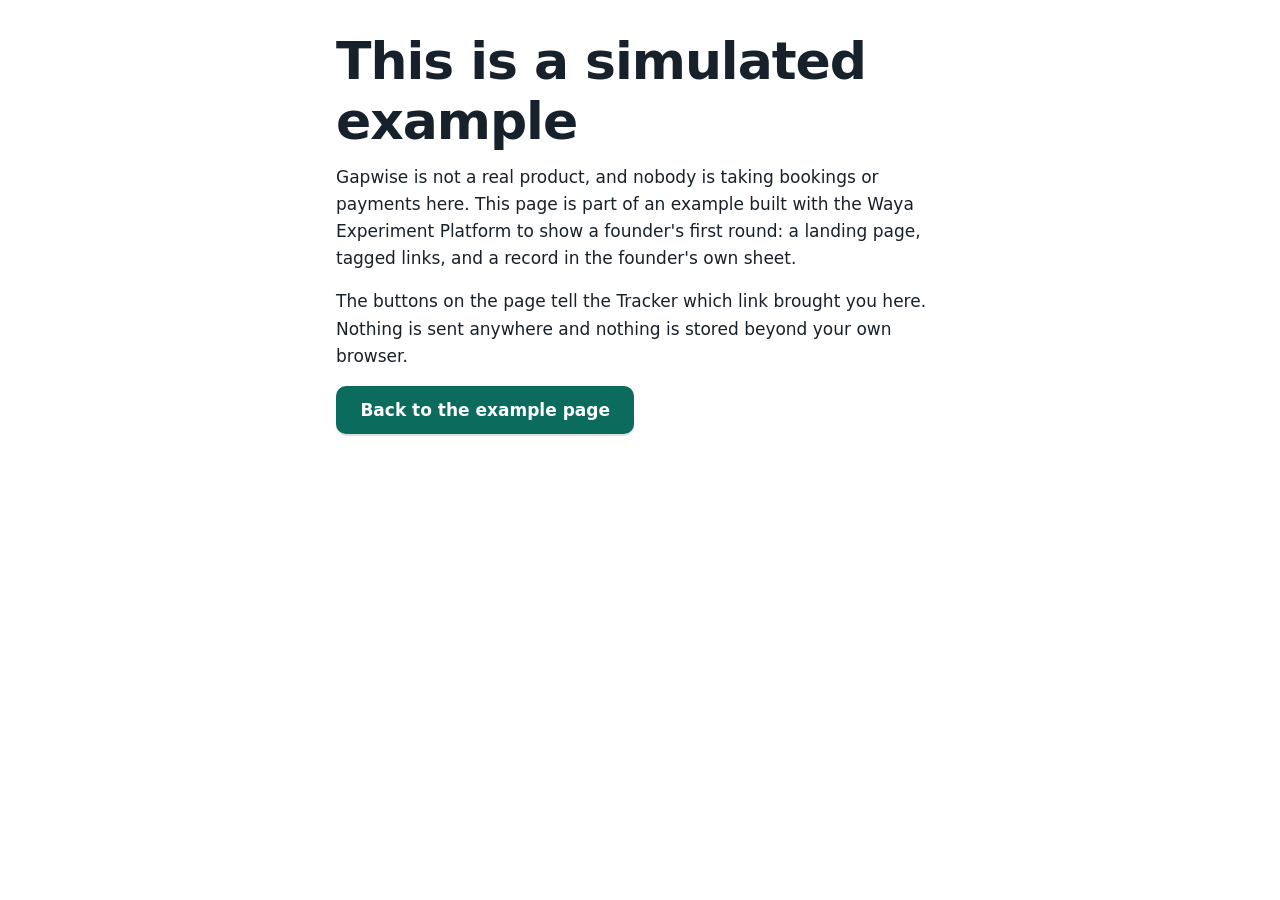
==== simulated.html @ 817d3934 "Gapwise landing page (simulated example)" ====
<!doctype html>
<html lang="en">
<head>
  <meta charset="utf-8">
  <meta name="viewport" content="width=device-width, initial-scale=1">
  <meta name="robots" content="noindex">
  <title>This is a simulated example</title>
  <link rel="stylesheet" href="assets/style.css">
</head>
<body>
  <main class="section" style="max-width: 40rem; margin: 0 auto; padding: 2rem 1rem;">
    <h1>This is a simulated example</h1>
    <p>Gapwise is not a real product, and nobody is taking bookings or payments here. This page is part of an example built with the Waya Experiment Platform to show a founder's first round: a landing page, tagged links, and a record in the founder's own sheet.</p>
    <p>The buttons on the page tell the Tracker which link brought you here. Nothing is sent anywhere and nothing is stored beyond your own browser.</p>
    <p><a class="button button--primary" href="./">Back to the example page</a></p>
  </main>
</body>
</html>
---- assets/style.css ----
/* Gapwise landing page. Mobile first, light and dark, system fonts, no external resources. */

:root {
  color-scheme: light dark;
  --c-text: #17212b;
  --c-muted: #4a5663;          /* 7:1 on white */
  --c-bg: #ffffff;
  --c-band: #eef4f6;
  --c-card: #ffffff;
  --c-border: #cfd9df;
  --c-accent: #0b6b5d;         /* white on it: 6.2:1 */
  --c-accent-hover: #084f45;
  --c-on-accent: #ffffff;
  --c-tint: #e1f1ee;
  --c-focus: #b45309;
  --c-hero-a: #e6f2f0;
  --c-hero-b: #f7fafb;
  --radius: 10px;
  --gutter: 1rem;
  --max: 64rem;
  --read: 42rem;
  --font: system-ui, -apple-system, "Segoe UI", Roboto, "Helvetica Neue", Arial, sans-serif;
  --shadow: 0 1px 2px rgba(15, 30, 40, .06), 0 6px 20px rgba(15, 30, 40, .06);
}

@media (prefers-color-scheme: dark) {
  :root {
    --c-text: #e8eef2;
    --c-muted: #b4c0ca;        /* 9:1 on bg */
    --c-bg: #0f171d;
    --c-band: #151f27;
    --c-card: #19252e;
    --c-border: #33444f;
    --c-accent: #5fd3bf;       /* dark text on it: 9:1 */
    --c-accent-hover: #86e3d2;
    --c-on-accent: #07201b;
    --c-tint: #17332f;
    --c-focus: #fbbf24;
    --c-hero-a: #14282b;
    --c-hero-b: #0f171d;
    --shadow: none;
  }
}

*, *::before, *::after { box-sizing: border-box; }
html { scroll-behavior: smooth; -webkit-text-size-adjust: 100%; }

body {
  margin: 0;
  font-family: var(--font);
  font-size: 1.0625rem;
  line-height: 1.6;
  color: var(--c-text);
  background: var(--c-bg);
  overflow-wrap: break-word;
}

.container { width: 100%; max-width: var(--max); margin: 0 auto; padding: 0 var(--gutter); }

h1, h2, h3 { line-height: 1.15; margin: 0 0 .75rem; letter-spacing: -0.01em; }
h1 { font-size: 2rem; letter-spacing: -0.02em; }
h2 { font-size: 1.5rem; }
h3 { font-size: 1.125rem; }
p { margin: 0 0 1rem; max-width: 65ch; }

a { color: var(--c-accent); text-underline-offset: 3px; }
a:hover { color: var(--c-accent-hover); }

:focus-visible { outline: 3px solid var(--c-focus); outline-offset: 3px; border-radius: 4px; }

.skip-link {
  position: absolute; left: var(--gutter); top: -5rem; z-index: 20;
  padding: .6rem 1rem; background: var(--c-bg); color: var(--c-text);
  border: 2px solid var(--c-text); border-radius: var(--radius);
}
.skip-link:focus { top: var(--gutter); }

/* Header: stays in view, one quiet call to action */
.site-header {
  position: sticky; top: 0; z-index: 10;
  background: var(--c-bg);
  border-bottom: 1px solid var(--c-border);
}
.site-header__inner {
  display: flex; align-items: center; justify-content: space-between;
  gap: .75rem; padding-top: .6rem; padding-bottom: .6rem;
}
.brand {
  display: inline-flex; align-items: center; gap: .5rem;
  min-height: 44px;
  font-weight: 750; font-size: 1.25rem; letter-spacing: -0.01em;
  color: var(--c-text); text-decoration: none;
}
.brand::before {
  content: ""; width: 1.25rem; height: 1.25rem; flex: none;
  border-radius: 6px;
  background: var(--c-accent);
  /* a gap in a row of blocks: inline SVG as a mask */
  -webkit-mask: url("data:image/svg+xml,%3Csvg xmlns='http://www.w3.org/2000/svg' viewBox='0 0 20 20'%3E%3Crect x='0' y='3' width='6' height='14' rx='2'/%3E%3Crect x='14' y='3' width='6' height='14' rx='2'/%3E%3Crect x='8' y='3' width='4' height='14' rx='2' opacity='.35'/%3E%3C/svg%3E") center / contain no-repeat;
  mask: url("data:image/svg+xml,%3Csvg xmlns='http://www.w3.org/2000/svg' viewBox='0 0 20 20'%3E%3Crect x='0' y='3' width='6' height='14' rx='2'/%3E%3Crect x='14' y='3' width='6' height='14' rx='2'/%3E%3Crect x='8' y='3' width='4' height='14' rx='2' opacity='.35'/%3E%3C/svg%3E") center / contain no-repeat;
}

/* Buttons: solid primary, outlined secondary */
.button {
  display: inline-flex; align-items: center; justify-content: center;
  min-height: 48px; padding: .65rem 1.4rem;
  border: 2px solid var(--c-accent); border-radius: var(--radius);
  font: inherit; font-weight: 650; line-height: 1.2; text-align: center; text-decoration: none;
  color: var(--c-accent); background: transparent;
  transition: background-color .15s, color .15s, border-color .15s;
}
.button:hover { color: var(--c-accent-hover); border-color: var(--c-accent-hover); background: var(--c-tint); }
.button--primary { color: var(--c-on-accent); background: var(--c-accent); box-shadow: 0 2px 0 rgba(0,0,0,.12); }
.button--primary:hover { color: var(--c-on-accent); background: var(--c-accent-hover); border-color: var(--c-accent-hover); }
.button--secondary { font-weight: 600; background: var(--c-card); }
.button--small { min-height: 44px; padding: .4rem .9rem; font-size: .95rem; }

.cta-group { display: flex; flex-direction: column; gap: .75rem; margin: 1.5rem 0 1rem; }
.cta-group .button { width: 100%; }

/* Hero */
.hero {
  padding: 2.5rem 0 2.25rem;
  background: linear-gradient(180deg, var(--c-hero-a), var(--c-hero-b));
  border-bottom: 1px solid var(--c-border);
}
.eyebrow {
  display: inline-block; margin: 0 0 .9rem; padding: .25rem .7rem;
  font-size: .8125rem; font-weight: 700; letter-spacing: .05em; text-transform: uppercase;
  color: var(--c-accent); background: var(--c-tint); border-radius: 999px;
}
.lead { font-size: 1.1875rem; color: var(--c-text); max-width: 40rem; }
.hero__note {
  margin: 0; font-size: .975rem; color: var(--c-muted); font-weight: 500;
}

/* Sections */
.section { padding: 3rem 0; }
.section--alt { background: var(--c-band); }
.section--cta { background: var(--c-band); border-top: 1px solid var(--c-border); }
.section-cta { margin: 1.75rem 0 0; }
.section-cta .button { width: 100%; }

/* How it works */
.steps { list-style: none; margin: 1.25rem 0 0; padding: 0; display: grid; gap: 1rem; counter-reset: none; }
.step {
  padding: 1.25rem; border: 1px solid var(--c-border); border-radius: var(--radius);
  background: var(--c-card); box-shadow: var(--shadow);
}
.step__number {
  display: inline-flex; align-items: center; justify-content: center;
  width: 2.25rem; height: 2.25rem; margin-bottom: .75rem;
  font-weight: 750; color: var(--c-on-accent); background: var(--c-accent); border-radius: 50%;
}
.step p { margin-bottom: 0; }

/* Who */
#who .container > p { max-width: var(--read); }

/* Limits: calm reassurance panel with a tick marker */
.limits {
  list-style: none; margin: 1.25rem 0 0; padding: 0;
  display: grid; gap: .75rem; max-width: var(--read);
}
.limits li {
  position: relative; padding: .9rem 1rem .9rem 3rem;
  background: var(--c-tint); border: 1px solid var(--c-border); border-radius: var(--radius);
}
.limits li::before {
  content: ""; position: absolute; left: 1rem; top: 1.05rem; width: 1.2rem; height: 1.2rem;
  background: var(--c-accent);
  -webkit-mask: url("data:image/svg+xml,%3Csvg xmlns='http://www.w3.org/2000/svg' viewBox='0 0 24 24'%3E%3Cpath d='M12 2 4 5v6c0 5 3.4 9.4 8 11 4.6-1.6 8-6 8-11V5l-8-3zm-1.2 14.2-3.5-3.5 1.4-1.4 2.1 2.1 4.6-4.6 1.4 1.4-6 6z'/%3E%3C/svg%3E") center / contain no-repeat;
  mask: url("data:image/svg+xml,%3Csvg xmlns='http://www.w3.org/2000/svg' viewBox='0 0 24 24'%3E%3Cpath d='M12 2 4 5v6c0 5 3.4 9.4 8 11 4.6-1.6 8-6 8-11V5l-8-3zm-1.2 14.2-3.5-3.5 1.4-1.4 2.1 2.1 4.6-4.6 1.4 1.4-6 6z'/%3E%3C/svg%3E") center / contain no-repeat;
}

/* Price: one card that reads at a glance */
.price-card {
  max-width: 28rem; margin: 1.25rem auto 0; padding: 1.5rem 1.25rem;
  text-align: center;
  border: 2px solid var(--c-accent); border-radius: calc(var(--radius) + 4px);
  background: var(--c-card); box-shadow: var(--shadow);
}
.price-card__amount { margin: 0 auto .75rem; font-size: 1.125rem; color: var(--c-muted); }
.price-card__figure { display: block; font-size: 3.5rem; font-weight: 800; line-height: 1.05; color: var(--c-text); letter-spacing: -0.03em; }
.price-card__terms { list-style: none; margin: 0 auto; padding: 1rem 0 0; display: grid; gap: .4rem; text-align: left; max-width: 18rem; border-top: 1px solid var(--c-border); }
.price-card__terms li { position: relative; padding-left: 1.6rem; }
.price-card__terms li::before {
  content: ""; position: absolute; left: 0; top: .35rem; width: 1.05rem; height: 1.05rem;
  background: var(--c-accent);
  -webkit-mask: url("data:image/svg+xml,%3Csvg xmlns='http://www.w3.org/2000/svg' viewBox='0 0 24 24'%3E%3Cpath d='M9 16.2 4.8 12l-1.4 1.4L9 19 21 7l-1.4-1.4z'/%3E%3C/svg%3E") center / contain no-repeat;
  mask: url("data:image/svg+xml,%3Csvg xmlns='http://www.w3.org/2000/svg' viewBox='0 0 24 24'%3E%3Cpath d='M9 16.2 4.8 12l-1.4 1.4L9 19 21 7l-1.4-1.4z'/%3E%3C/svg%3E") center / contain no-repeat;
}

/* FAQ */
.faq { margin-top: 1.25rem; max-width: var(--read); border: 1px solid var(--c-border); border-radius: var(--radius); background: var(--c-card); overflow: hidden; }
.faq__item { padding: 0 1rem; border-bottom: 1px solid var(--c-border); }
.faq__item:last-child { border-bottom: 0; }
.faq__item summary {
  display: flex; align-items: center; justify-content: space-between; gap: 1rem;
  min-height: 52px; padding: .5rem 0; cursor: pointer; font-weight: 650; list-style: none;
}
.faq__item summary::-webkit-details-marker { display: none; }
.faq__item summary::after { content: "+"; flex: none; font-size: 1.5rem; line-height: 1; font-weight: 400; color: var(--c-accent); }
.faq__item[open] summary::after { content: "\2212"; }
.faq__item p { margin: 0 0 1rem; }

/* Final call to action */
.section--cta .container > p { max-width: var(--read); }

/* Footer */
.site-footer { padding: 1.75rem 0 2.25rem; border-top: 1px solid var(--c-border); font-size: .9375rem; color: var(--c-muted); }
.site-footer__links { margin-bottom: .5rem; }
.site-footer__links a { display: inline-flex; align-items: center; min-height: 44px; }
.site-footer__simulated { margin: 0; }

@media (min-width: 40rem) {
  :root { --gutter: 1.5rem; }
  h1 { font-size: 2.75rem; }
  h2 { font-size: 1.875rem; }
  .hero { padding: 4.5rem 0 4rem; }
  .lead { font-size: 1.3125rem; }
  .section { padding: 4.5rem 0; }
  .cta-group { flex-direction: row; flex-wrap: wrap; }
  .cta-group .button, .section-cta .button { width: auto; min-width: 14rem; }
  .steps { grid-template-columns: repeat(3, 1fr); gap: 1.25rem; }
  .price-card { padding: 2rem 2rem 1.75rem; }
  .price-card .cta-group { justify-content: center; }
  .price-card__figure { font-size: 4.25rem; }
}

@media (min-width: 64rem) {
  h1 { font-size: 3.25rem; max-width: 20ch; }
}

@media (max-width: 22rem) {
  .brand { font-size: 1.125rem; }
  .button--small { padding: .4rem .6rem; font-size: .875rem; }
}

@media (prefers-reduced-motion: reduce) {
  html { scroll-behavior: auto; }
  .button { transition: none; }
}
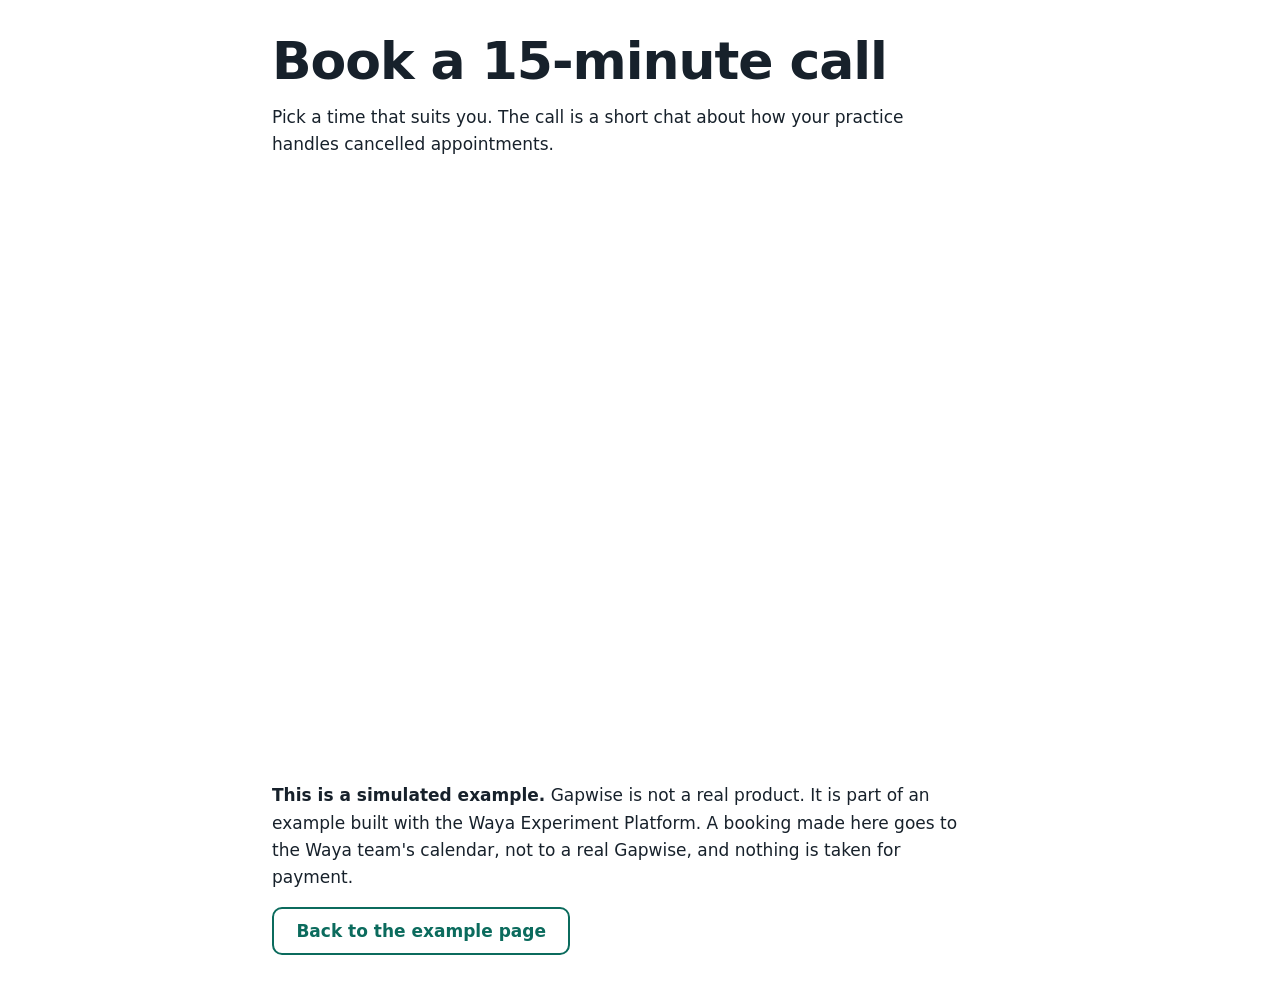
==== commit 47ab52cf: "Scheduling page: the Google Calendar booking embed on the page the booking buttons open The page the" ====
--- a/simulated.html
+++ b/simulated.html
@@ -4,15 +4,21 @@
   <meta charset="utf-8">
   <meta name="viewport" content="width=device-width, initial-scale=1">
   <meta name="robots" content="noindex">
-  <title>This is a simulated example</title>
+  <title>Book a 15-minute call | Gapwise (simulated example)</title>
+  <link rel="icon" href="assets/favicon.png">
   <link rel="stylesheet" href="assets/style.css">
 </head>
 <body>
-  <main class="section" style="max-width: 40rem; margin: 0 auto; padding: 2rem 1rem;">
-    <h1>This is a simulated example</h1>
-    <p>Gapwise is not a real product, and nobody is taking bookings or payments here. This page is part of an example built with the Waya Experiment Platform to show a founder's first round: a landing page, tagged links, and a record in the founder's own sheet.</p>
-    <p>The buttons on the page tell the Tracker which link brought you here. Nothing is sent anywhere and nothing is stored beyond your own browser.</p>
-    <p><a class="button button--primary" href="./">Back to the example page</a></p>
+  <main class="section" style="max-width: 48rem; margin: 0 auto; padding: 2rem 1rem;">
+    <h1>Book a 15-minute call</h1>
+    <p>Pick a time that suits you. The call is a short chat about how your practice handles cancelled appointments.</p>
+
+    <!-- Google Calendar Appointment Scheduling begin -->
+    <iframe src="https://calendar.google.com/calendar/appointments/schedules/AcZssZ13zI0KzS1G6w1dsvMrgZ2a-RIdBd2OoTkei-ESkUsRDbGc-vluOXRKlP6QI1Dwrj0Nc-JU0v-1?gv=true" style="border: 0" width="100%" height="600" frameborder="0" title="Book a 15-minute call"></iframe>
+    <!-- end Google Calendar Appointment Scheduling -->
+
+    <p class="small"><strong>This is a simulated example.</strong> Gapwise is not a real product. It is part of an example built with the Waya Experiment Platform. A booking made here goes to the Waya team's calendar, not to a real Gapwise, and nothing is taken for payment.</p>
+    <p><a class="button button--secondary" href="./">Back to the example page</a></p>
   </main>
 </body>
 </html>
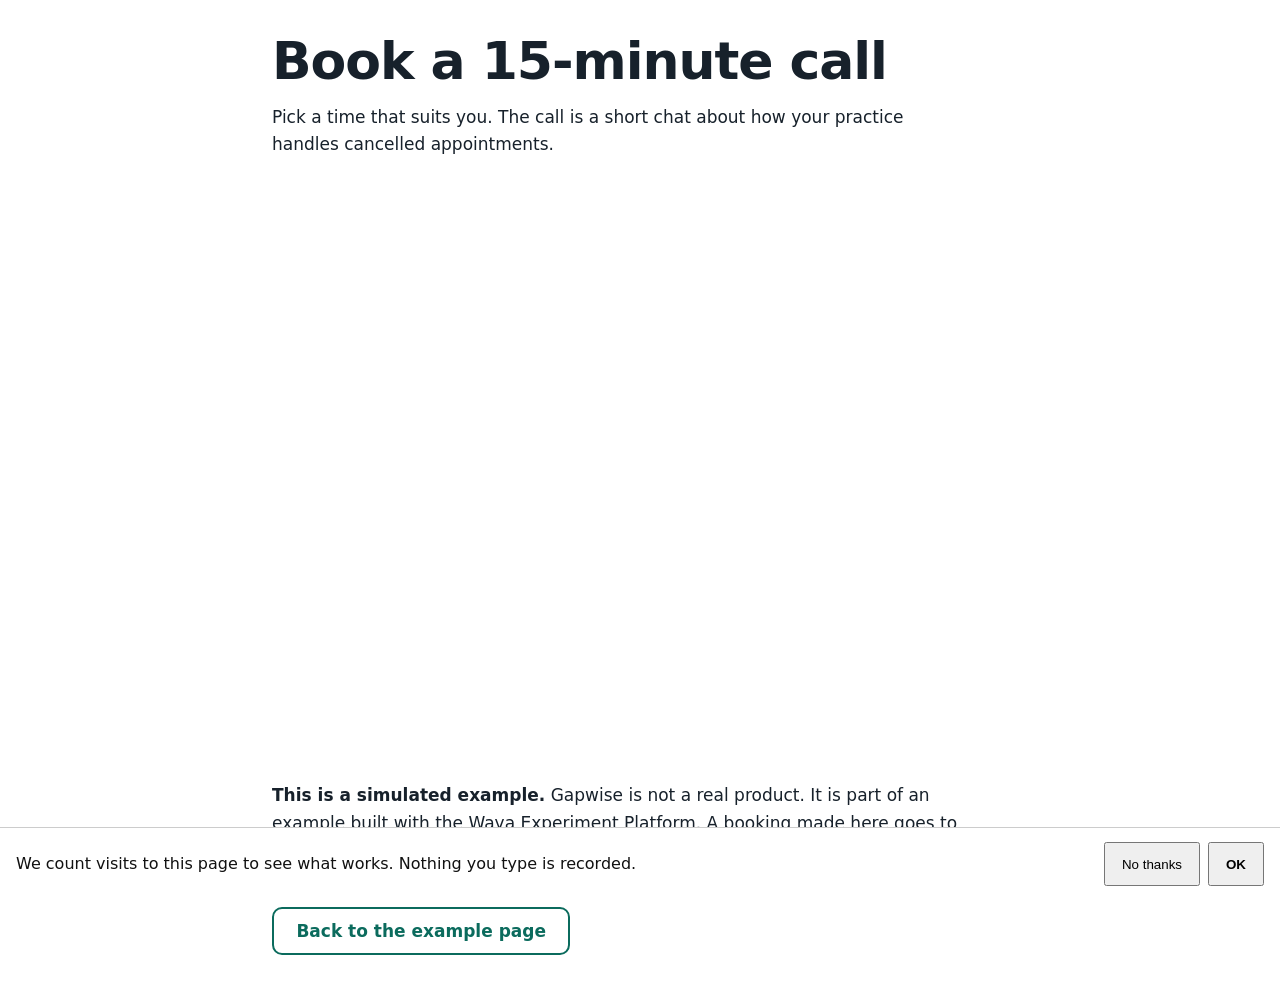
==== commit 4b2c9114: "Make booking clicks reliable and count arrivals on the booking page Booking and payment clicks are s" ====
--- a/simulated.html
+++ b/simulated.html
@@ -7,6 +7,7 @@
   <title>Book a 15-minute call | Gapwise (simulated example)</title>
   <link rel="icon" href="assets/favicon.png">
   <link rel="stylesheet" href="assets/style.css">
+  <script defer src="assets/analytics.js"></script>
 </head>
 <body>
   <main class="section" style="max-width: 48rem; margin: 0 auto; padding: 2rem 1rem;">
